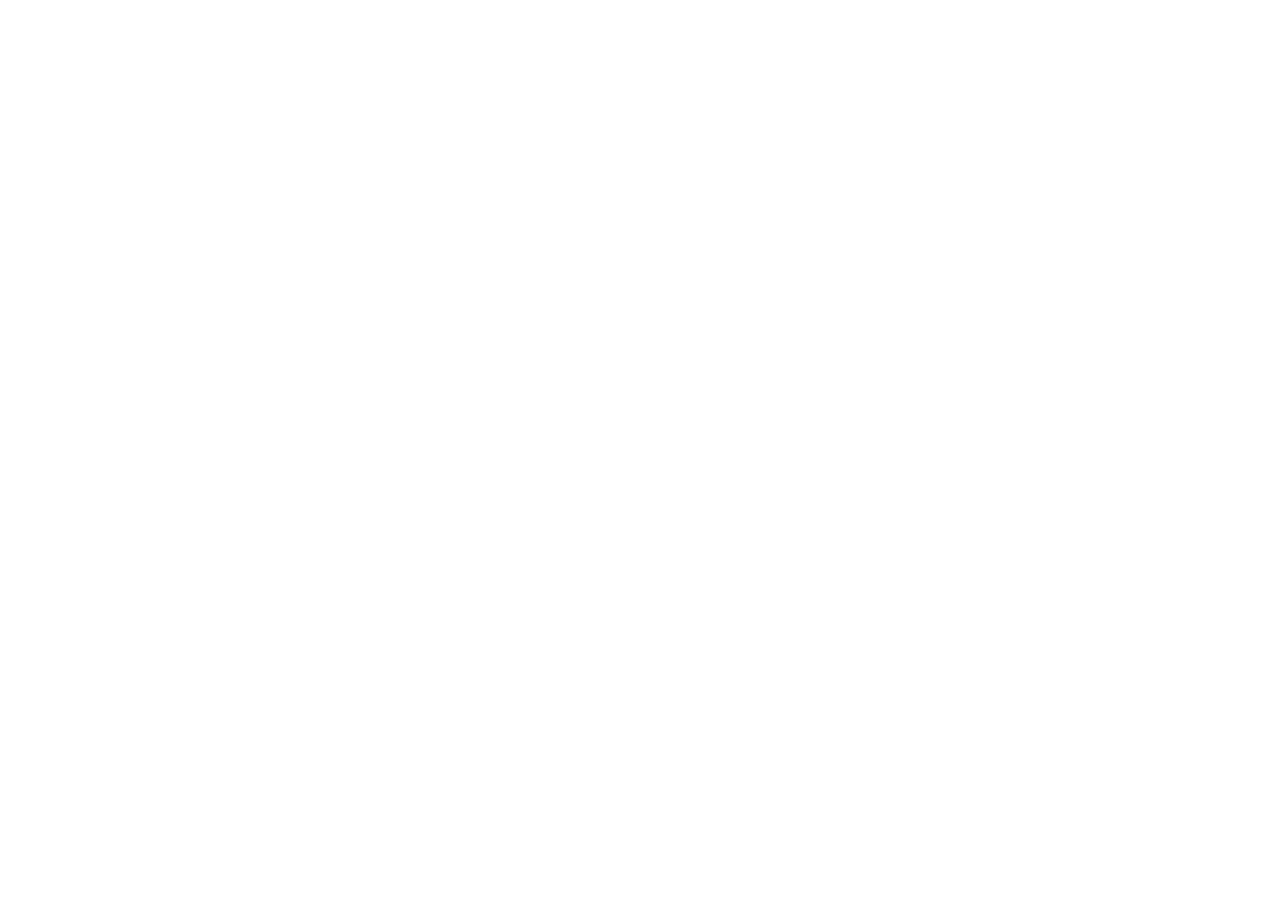
==== lab-a/index.html @ b3ba3d38 "File changes" ====
<!doctype html>
<html lang="en">
<head>
    <meta charset="UTF-8">
    <meta name="viewport" content="width=device-width, initial-scale=1">
    <title>Imie Nazwisko (00000) - AI LAB A</title>

    <script src="//wi.arturk.pl/zen-style.js.php?styles[]=style-1&styles[]=style-2" defer></script>
</head>
<body>

</body>
</html>
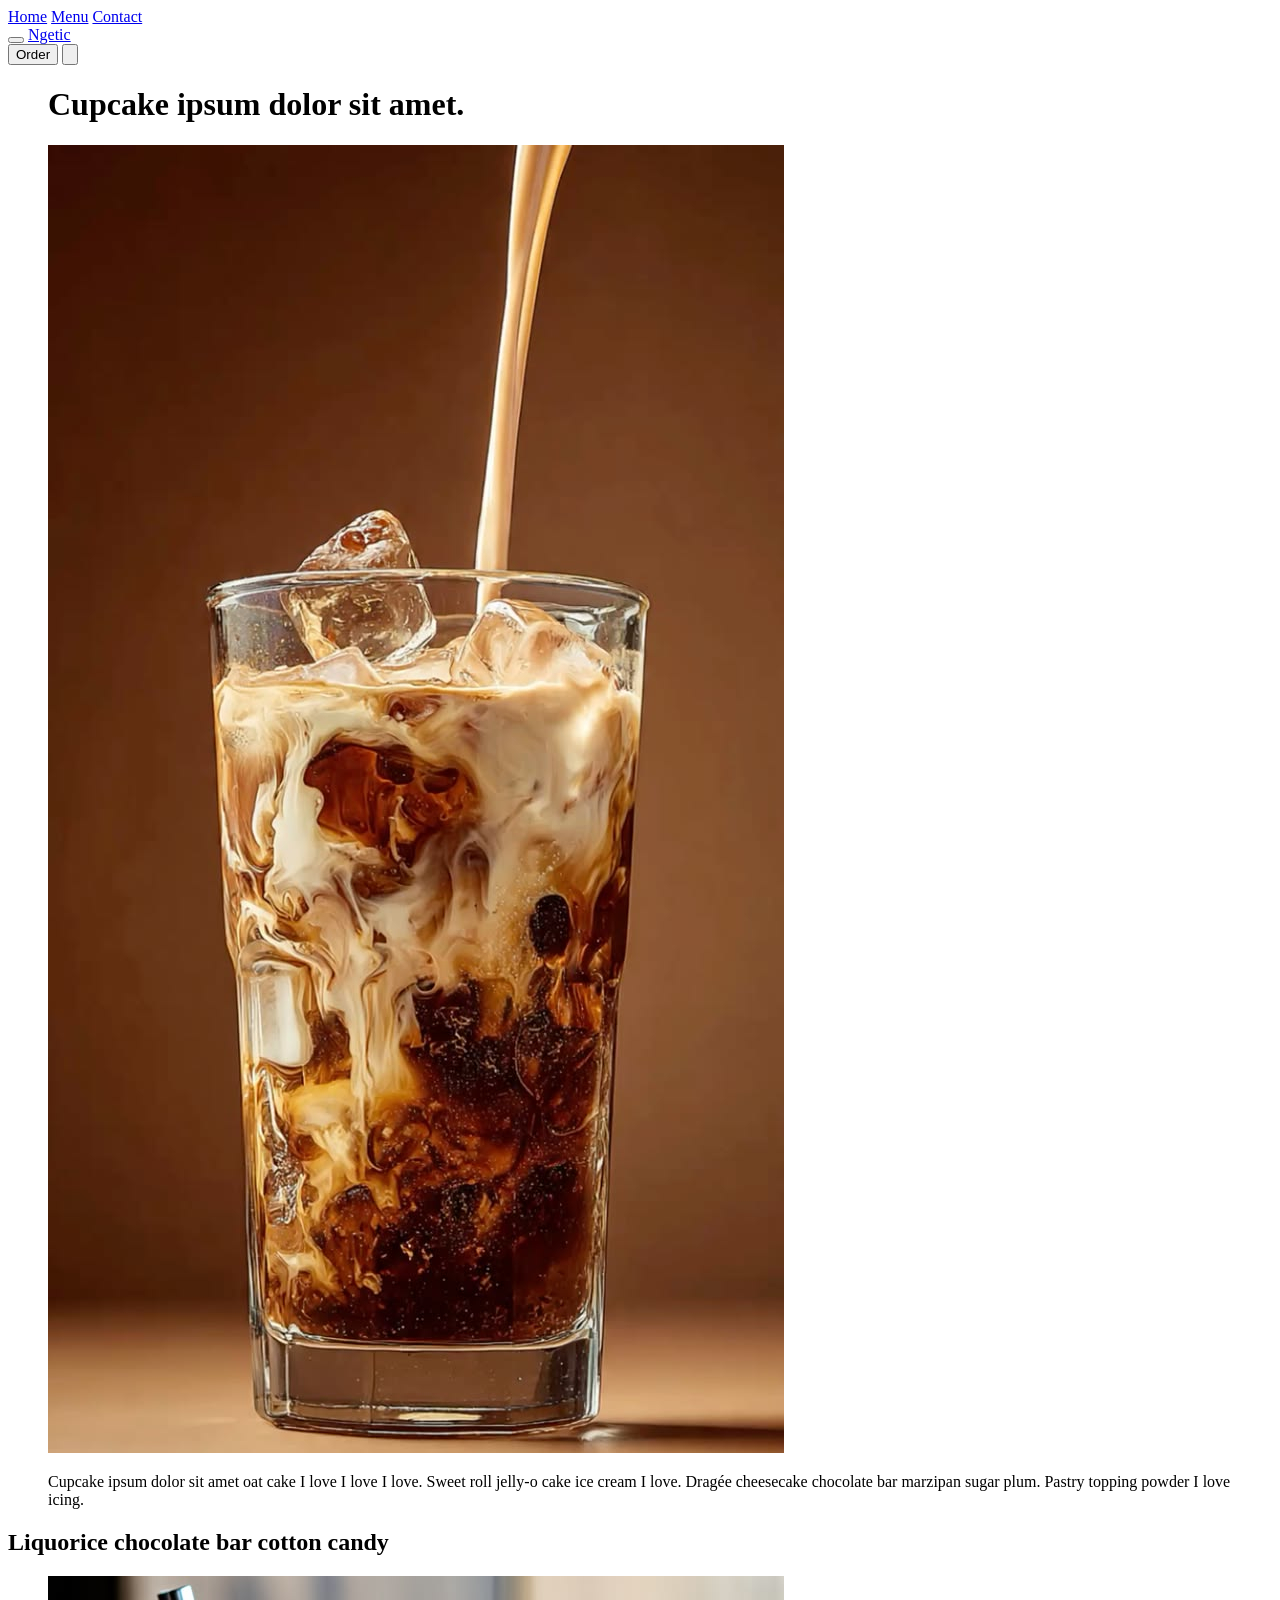
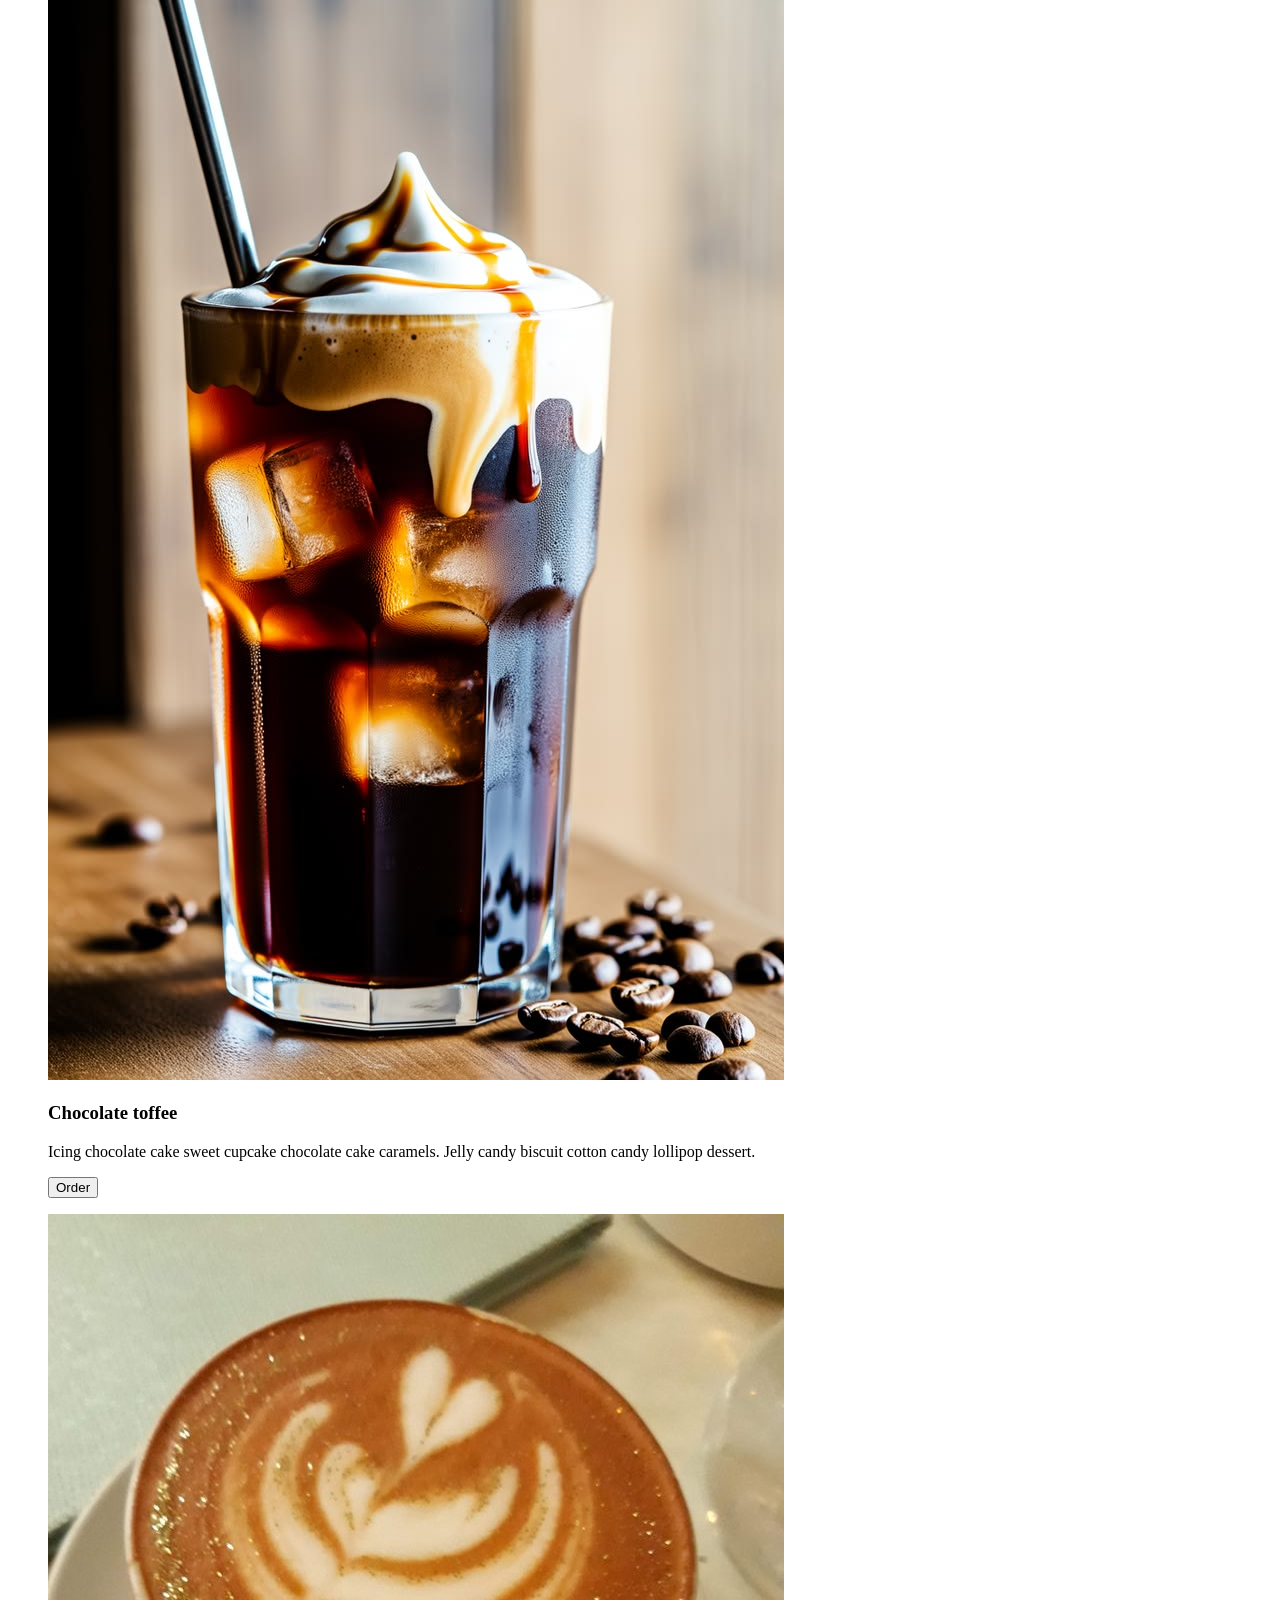
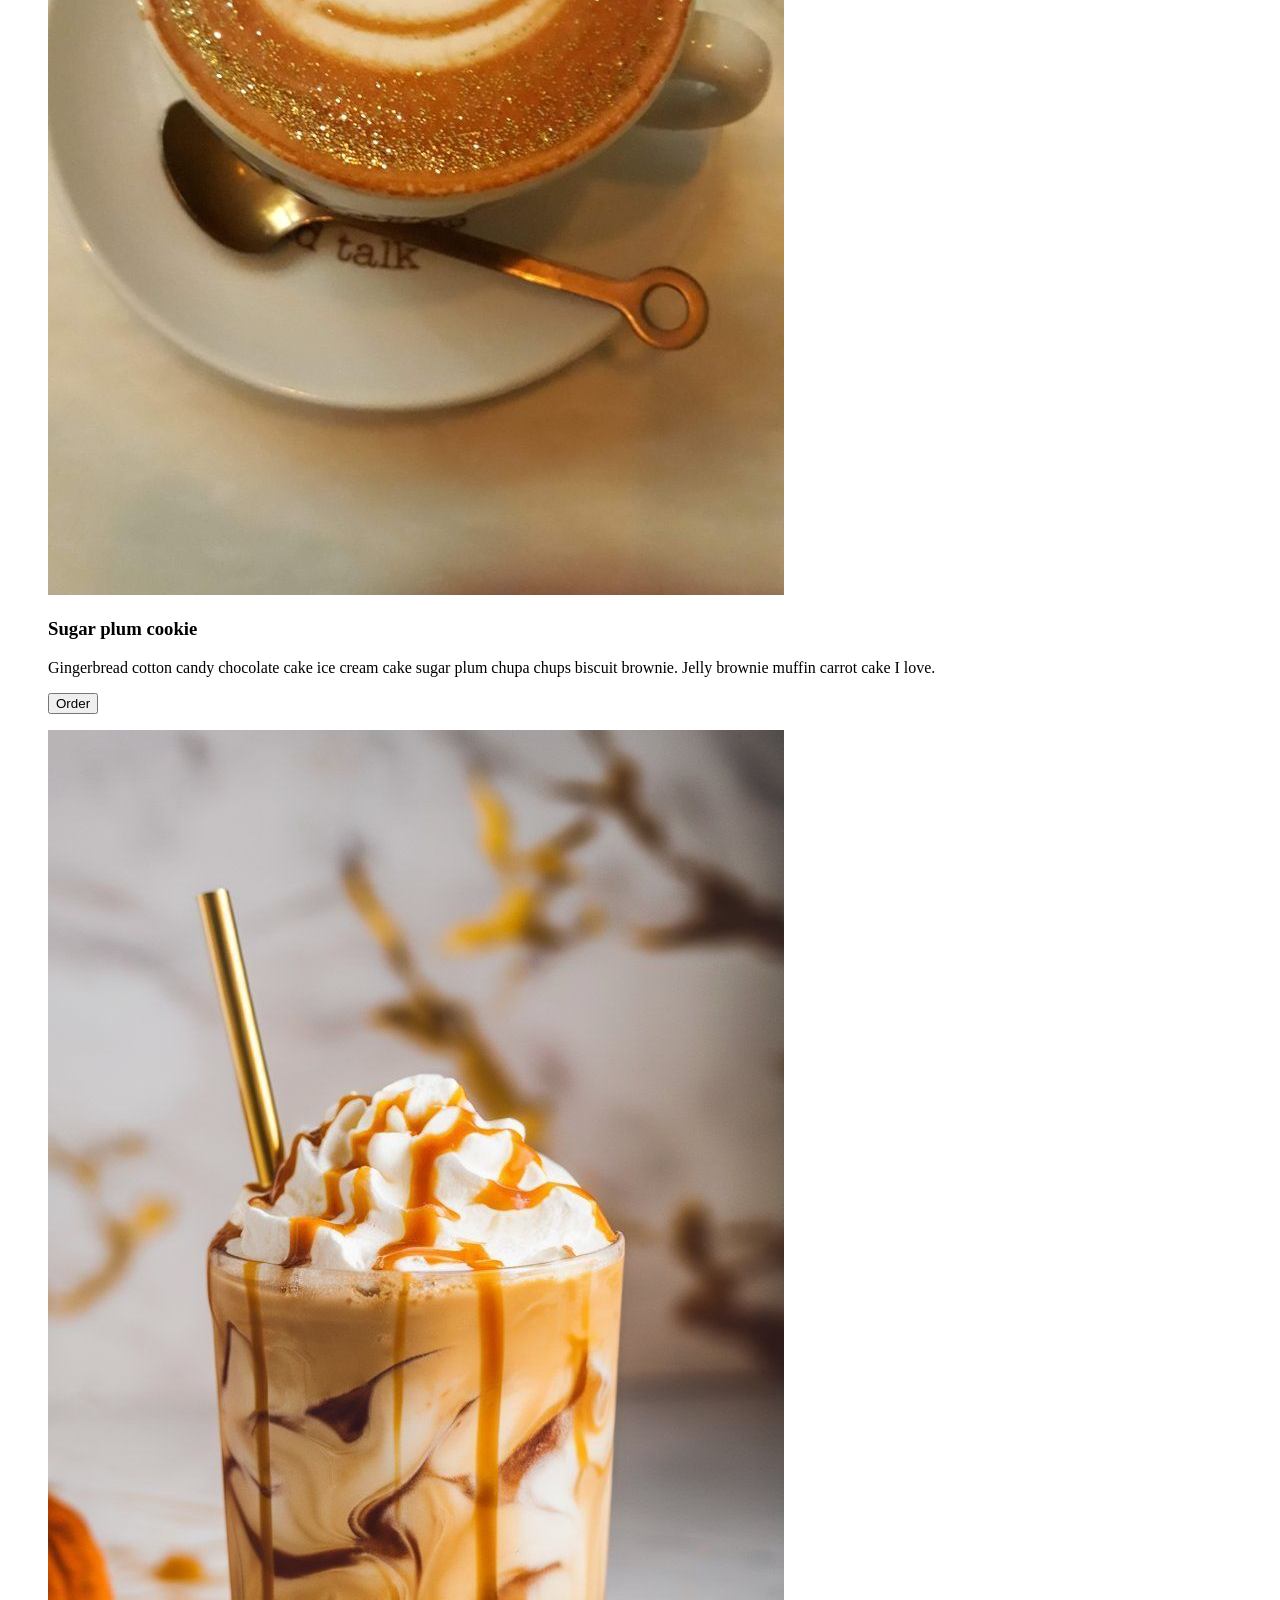
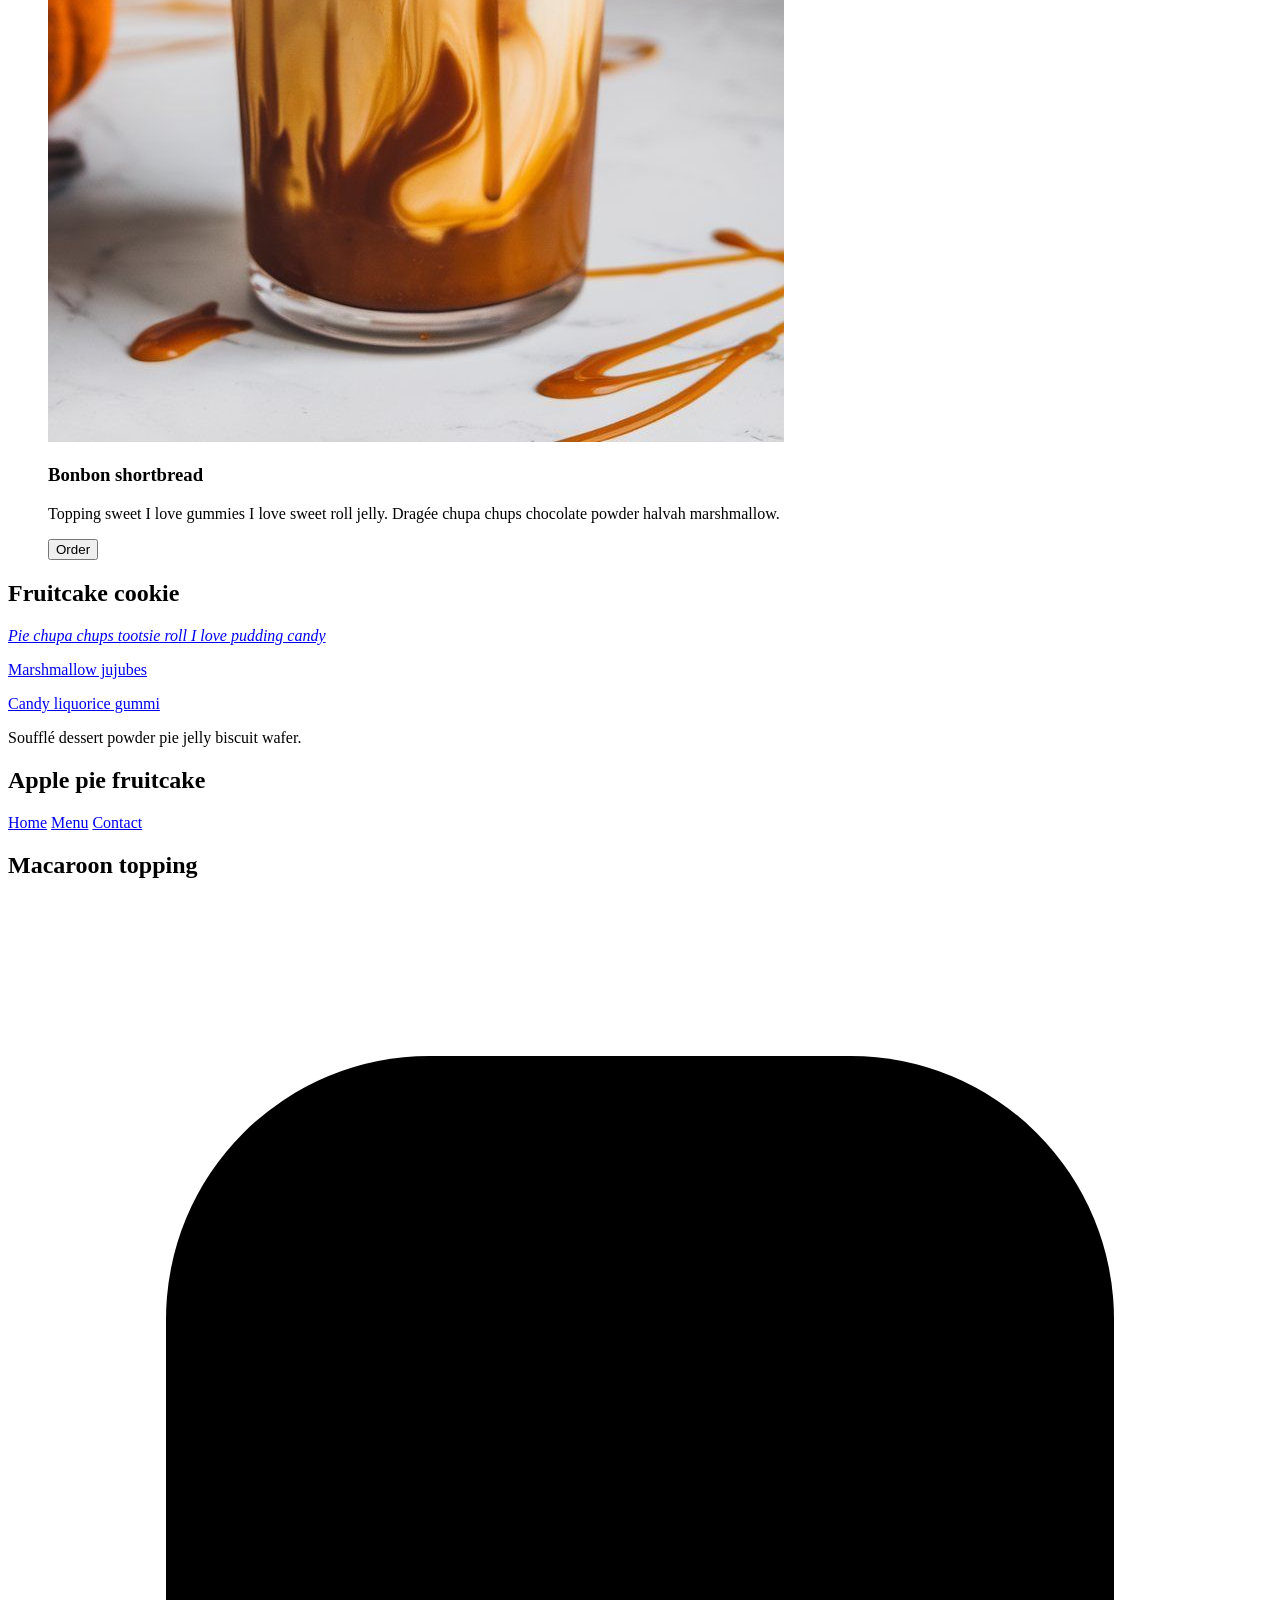
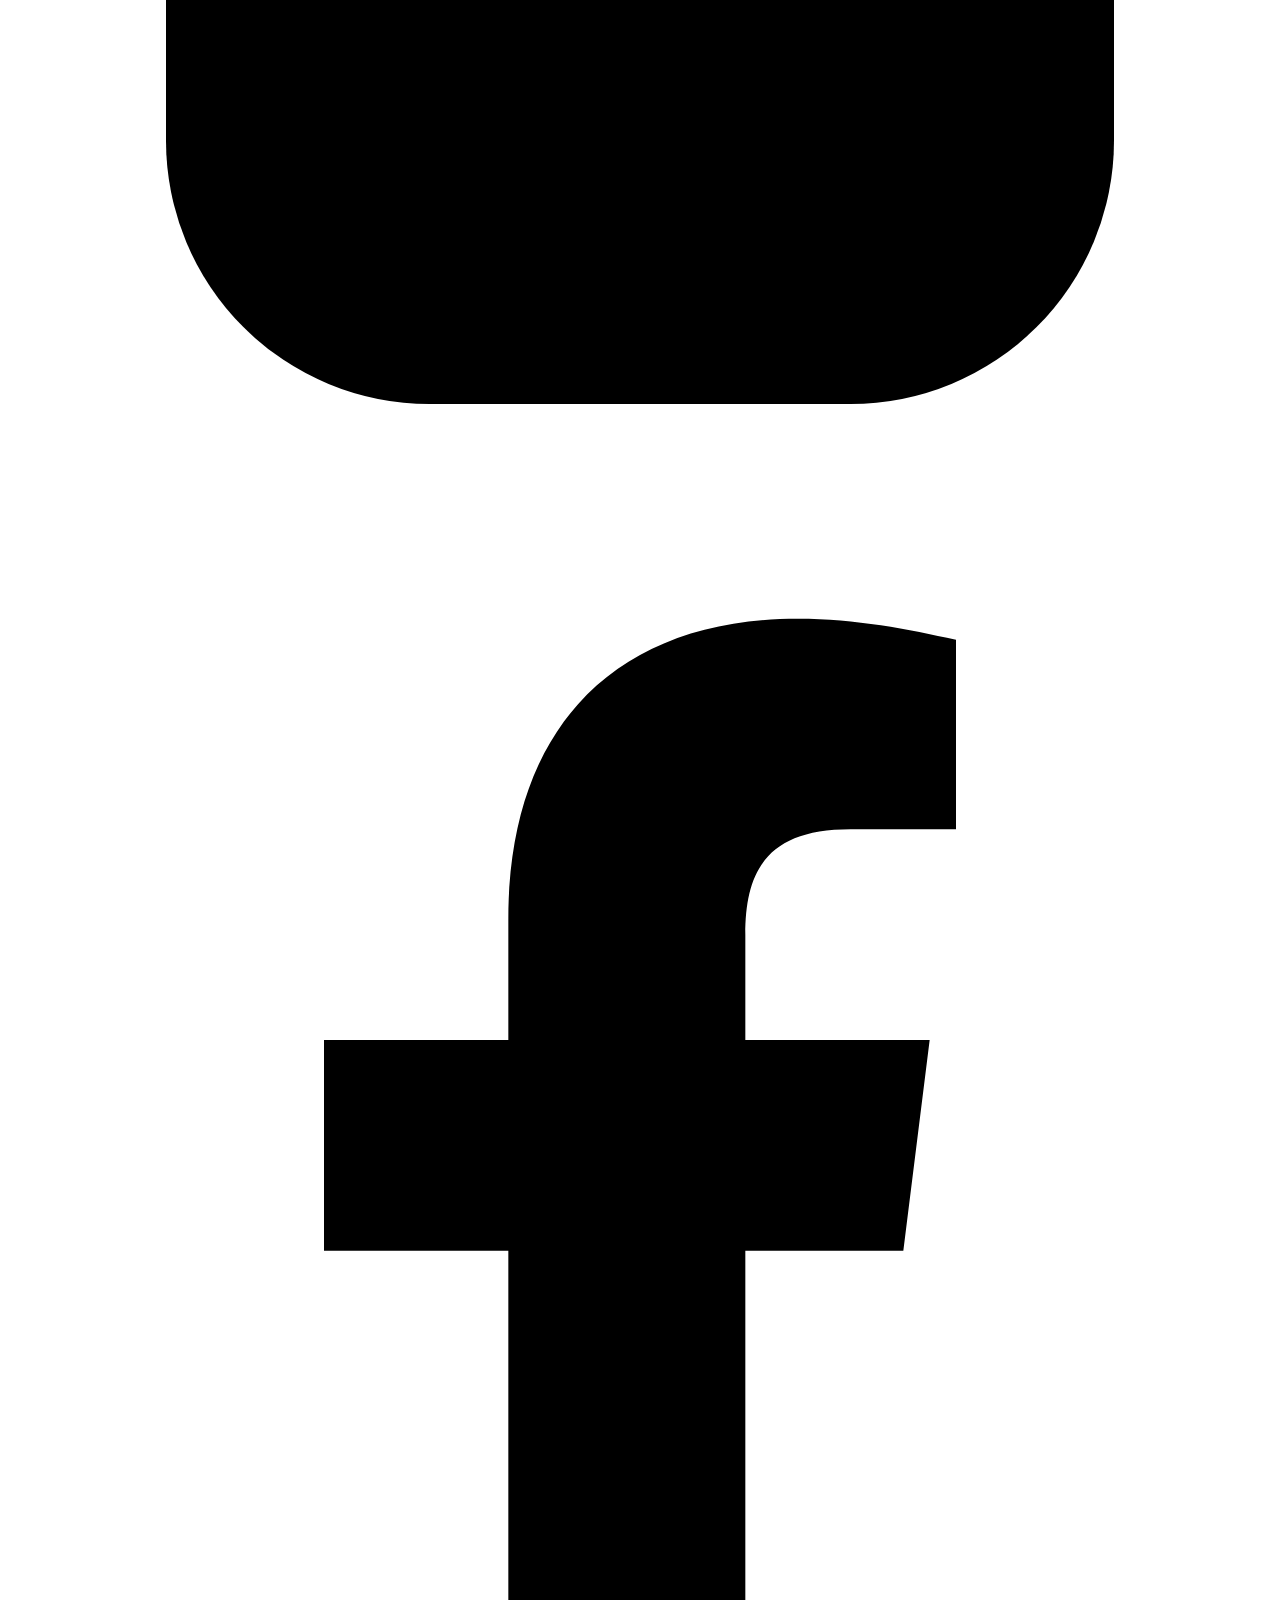
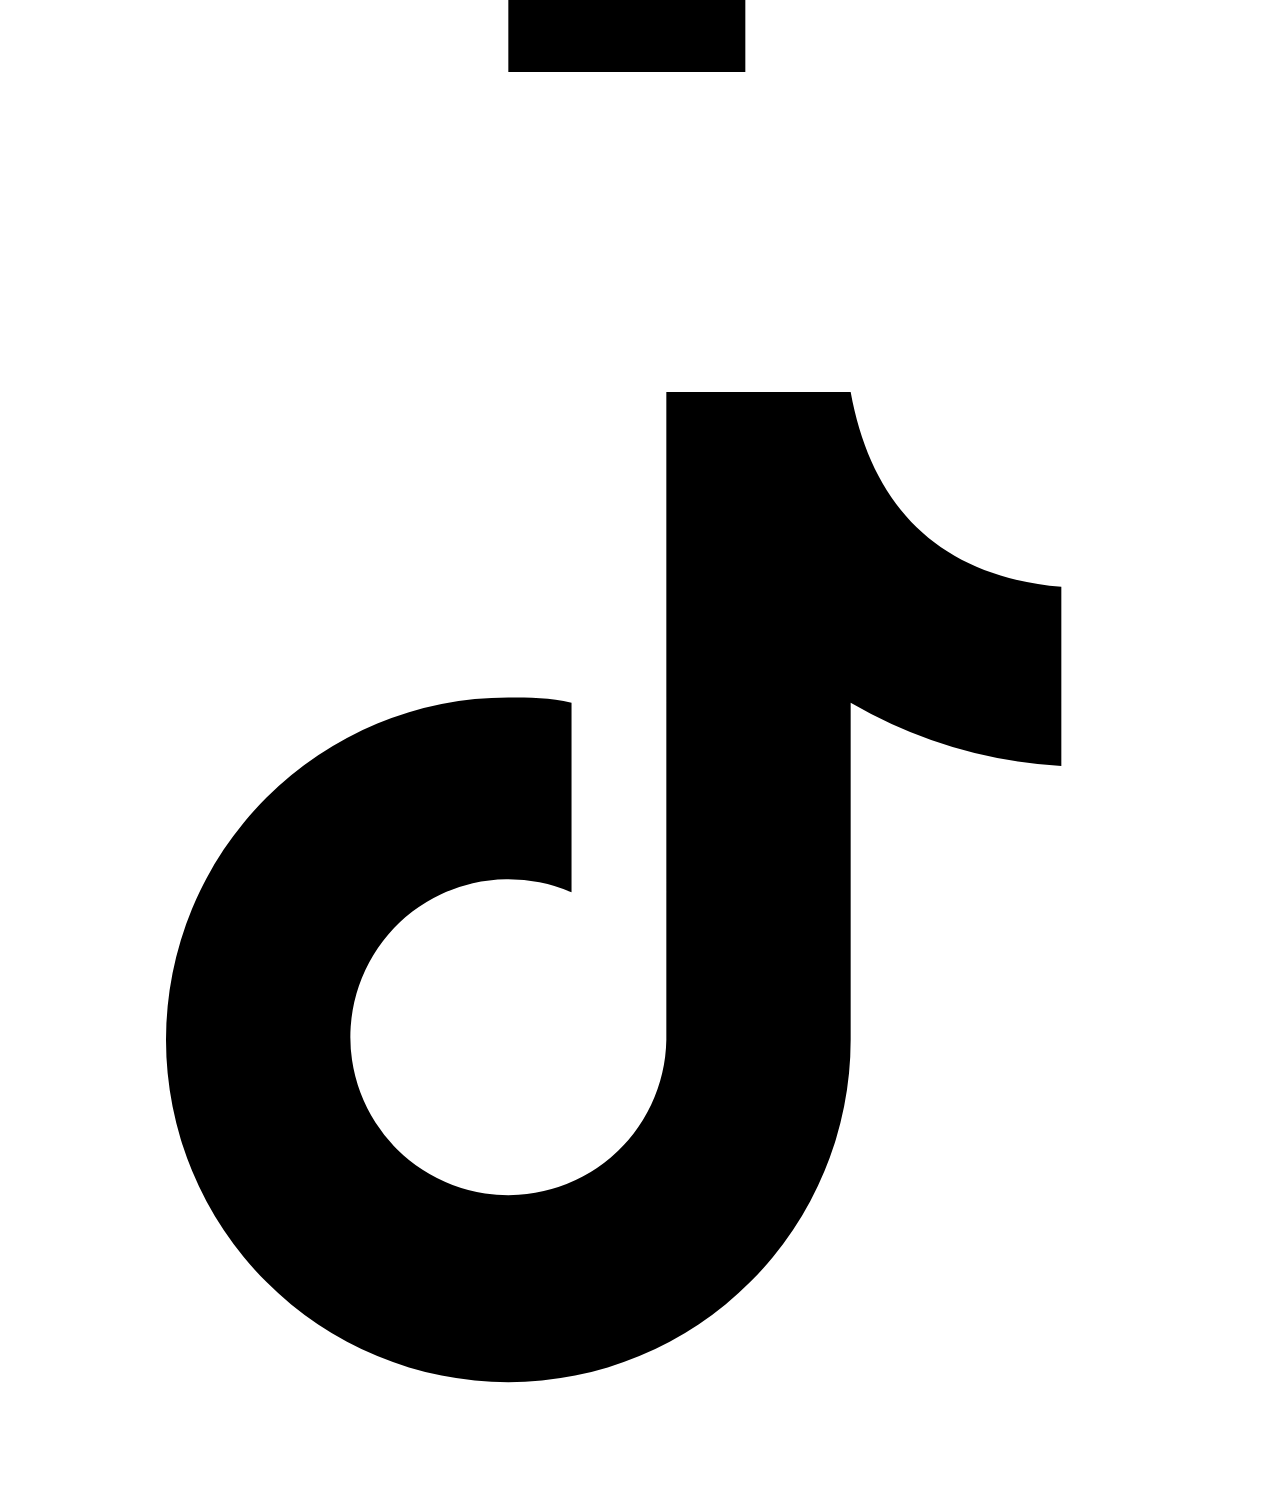
==== commit 5a2069e4: "Style1 and Style2 complete" ====
--- a/lab-a/index.html
+++ b/lab-a/index.html
@@ -3,11 +3,143 @@
 <head>
     <meta charset="UTF-8">
     <meta name="viewport" content="width=device-width, initial-scale=1">
-    <title>Imie Nazwisko (00000) - AI LAB A</title>
+    <title>Cupcake ipsum dolor sit amet oat cake</title>
 
     <script src="//wi.arturk.pl/zen-style.js.php?styles[]=style-1&styles[]=style-2" defer></script>
+<!--    <link rel="stylesheet" href="style-1.css">-->
 </head>
 <body>
+    <header class="site-header bx-shadow" id="home">
+        <nav id="main-navigation" aria-label="Main navigation">
+            <a href="#home">Home</a>
+            <a href="#menu">Menu</a>
+            <a href="#contact">Contact</a>
+        </nav>
 
+        <button class="menu-toggle" type="button" aria-label="Open navigation" aria-expanded="false" aria-controls="main-navigation">
+            <span></span>
+            <span></span>
+            <span></span>
+        </button>
+
+        <a class="site-name" href="#home">Ngetic</a>
+
+        <section class="orders">
+            <button class="order">Order</button>
+            <button class="basket" type="button" aria-label="Basket">
+                <!-- svg  wygenerowany przez AI -->
+                <svg aria-hidden="true" viewBox="0 0 24 24" focusable="false">
+                    <path d="M3 4h2l2.1 10.1a2 2 0 0 0 2 1.6h8.7a2 2 0 0 0 1.9-1.4L21 8H6"></path>
+                    <circle cx="10" cy="20" r="1"></circle>
+                    <circle cx="18" cy="20" r="1"></circle>
+                </svg>
+            </button>
+        </section>
+
+    </header>
+
+    <main id="menu">
+    <figure class="coffee-hero">
+        <h1>Cupcake ipsum dolor sit amet.</h1>
+        <div class="img-frame">
+            <img src="assets/images/main_coffee.jpeg" alt="A glass of iced coffee">
+        </div>
+        <p>
+            Cupcake ipsum dolor sit amet oat cake I love I love I love. Sweet roll jelly-o cake ice cream I love. Dragée cheesecake chocolate bar marzipan sugar plum. Pastry topping powder I love icing.
+        </p>
+    </figure>
+
+    <section class="brewing-section" aria-labelledby="brewing-title">
+        <h2 id="brewing-title">Liquorice chocolate bar cotton candy</h2>
+        <div class="coffee-list">
+            <figure class="coffee-card">
+                <img src="assets/images/velvet_coffee.jpeg" alt="A freshly made Velvet Espresso">
+                <figcaption>
+                    <h3>Chocolate toffee</h3>
+                    <p>Icing chocolate cake sweet cupcake chocolate cake caramels. Jelly candy biscuit cotton candy lollipop dessert.</p>
+                    <button class="order" type="button">Order</button>
+                </figcaption>
+            </figure>
+            <figure class="coffee-card">
+                <img src="assets/images/golden_cappuccino.jpeg" alt="A Golden Cappuccino topped with milk foam">
+                <figcaption>
+                    <h3>Sugar plum cookie</h3>
+                    <p>Gingerbread cotton candy chocolate cake ice cream cake sugar plum chupa chups biscuit brownie. Jelly brownie muffin carrot cake I love.</p>
+                    <button class="order" type="button">Order</button>
+                </figcaption>
+            </figure>
+            <figure class="coffee-card">
+                <img src="assets/images/caramel_latte.jpeg" alt="A Caramel Latte ready to enjoy">
+                <figcaption>
+                    <h3>Bonbon shortbread</h3>
+                    <p>Topping sweet I love gummies I love sweet roll jelly. Dragée chupa chups chocolate powder halvah marshmallow.</p>
+                    <button class="order" type="button">Order</button>
+                </figcaption>
+            </figure>
+            </div>
+        </section>
+    </main>
+
+    <footer class="site-footer bx-shadow" id="contact">
+        <section class="footer-contact">
+        <h2>Fruitcake cookie</h2>
+            <address>
+            <a href="https://maps.google.com/?q=12+Coffee+Street,+Krakow,+Poland">Pie chupa chups tootsie roll I love pudding candy</a>
+            </address>
+        <p><a href="tel:+48123456789">Marshmallow jujubes</a></p>
+        <p><a href="mailto:hello@ngetic.cafe">Candy liquorice gummi</a></p>
+        <p>Soufflé dessert powder pie jelly biscuit wafer.</p>
+        </section>
+        <section class="footer-navigation">
+        <h2>Apple pie fruitcake</h2>
+            <nav aria-label="Footer navigation">
+                <a href="#home">Home</a>
+                <a href="#menu">Menu</a>
+                <a href="#contact">Contact</a>
+            </nav>
+        </section>
+        <section class="footer-social">
+            <h2>Macaroon topping</h2>
+            <nav aria-label="Social media">
+                <a href="https://www.instagram.com/" aria-label="Instagram">
+                    <svg aria-hidden="true" viewBox="0 0 24 24" focusable="false">
+                        <rect x="3" y="3" width="18" height="18" rx="5"></rect>
+                        <circle cx="12" cy="12" r="4"></circle>
+                        <circle cx="17.5" cy="6.5" r="1"></circle>
+                    </svg>
+                </a>
+                <a href="https://www.facebook.com/" aria-label="Facebook">
+                    <svg aria-hidden="true" viewBox="0 0 24 24" focusable="false">
+                        <path d="M14 21v-8h3l.5-4H14V7c0-1.2.4-2 2-2h2V1.4C17.1 1.2 16.1 1 15 1c-3.4 0-5.5 2-5.5 5.7V9H6v4h3.5v8H14z"></path>
+                    </svg>
+                </a>
+                <a href="https://www.tiktok.com/" aria-label="TikTok">
+                    <svg aria-hidden="true" viewBox="0 0 24 24" focusable="false">
+                        <path d="M16 3c.4 2.2 1.7 3.5 4 3.7v3.4a9 9 0 0 1-4-1.2v6.4a6.5 6.5 0 1 1-6.5-6.5c.4 0 .8 0 1.2.1v3.6a3 3 0 1 0 1.8 2.8V3H16z"></path>
+                    </svg>
+                </a>
+            </nav>
+        </section>
+    </footer>
+
+    <script>
+        const menuToggle = document.querySelector(".menu-toggle");
+        const mainNavigation = document.querySelector("#main-navigation");
+
+        menuToggle.addEventListener("click", () => {
+            const isExpanded = menuToggle.getAttribute("aria-expanded") === "true";
+            menuToggle.setAttribute("aria-expanded", String(!isExpanded));
+            menuToggle.setAttribute("aria-label", isExpanded ? "Open navigation" : "Close navigation");
+            mainNavigation.classList.toggle("is-open", !isExpanded);
+        });
+
+        mainNavigation.addEventListener("click", (event) => {
+            if (event.target instanceof HTMLAnchorElement) {
+                menuToggle.setAttribute("aria-expanded", "false");
+                menuToggle.setAttribute("aria-label", "Open navigation");
+                mainNavigation.classList.remove("is-open");
+            }
+        });
+    </script>
 </body>
 </html>
--- a/lab-a/style-1.css
+++ b/lab-a/style-1.css
@@ -0,0 +1,509 @@
+@import url('https://fonts.googleapis.com/css2?family=Lora:ital,wght@0,400;0,500;0,600;1,400&family=Playfair+Display:ital,wght@0,600;0,700;0,800;1,400;1,600;1,700&display=swap');
+
+@font-face {
+  font-family: "Ngetic";
+  src: url("assets/fonts/NgeticModern-Regular.otf") format("opentype");
+  font-style: normal;
+}
+
+@font-face {
+  font-family: "Ngetic";
+  src: url("assets/fonts/NgeticModern-Italic.otf") format("opentype");
+  font-style: italic;
+}
+
+:root
+{
+  --primary-color: #261714;
+  --secondary-color: #E8D1C5;
+  --third-color: #F3E8DF;
+  --text-color: #d9d4d0;
+  --text-secondary-color: #57595B;
+  --font-family: "Lora", "Georgia", "Charter", serif;
+  --font-heading: "Playfair Display", "Georgia", "Baskerville", serif;
+  --font-body: "Lora", "Georgia", "Charter", serif;
+}
+
+h1, h2, h3, h4, h5, h6 {
+  font-family: var(--font-heading);
+  font-weight: 700;
+  letter-spacing: 0.02em;
+}
+
+p {
+  font-family: var(--font-body);
+  line-height: 1.7;
+}
+
+* {
+  box-sizing: border-box;
+}
+
+html {
+  min-height: 100%;
+  scroll-behavior: smooth;
+}
+
+body {
+  min-height: 100vh;
+  margin: 0;
+  display: flex;
+  flex-direction: column;
+  background: radial-gradient(
+    circle at 50% 50%,
+    #4d2f29 0%,
+    var(--primary-color) 70%
+  );
+  color: var(--text-color);
+  font-family: var(--font-family);
+  font-size: 1.5rem;
+
+}
+
+#home {
+  display: flex;
+  flex-direction: row;
+  background-color: rgb(0 0 0 / 0.3);
+  position: sticky;
+  top: 0;
+  z-index: 10;
+  width: 100%;
+  -webkit-backdrop-filter: blur(12px);
+  backdrop-filter: blur(12px);
+}
+
+.bx-shadow{
+  box-shadow: 0px 0px 20px 10px rgb(0 0 0 / 0.5);
+
+}
+
+a {
+  color: inherit;
+  text-decoration: none;
+}
+
+.site-header {
+  display: flex;
+  align-items: center;
+  justify-content: space-between;
+  gap: 2rem;
+  padding: 1.5rem clamp(1.5rem, 7vw, 6rem);
+  background-color: var(--primary-color);
+}
+
+.site-name {
+  font-size: 1.5rem;
+  font-weight: bold;
+}
+
+.site-header nav,
+.site-footer nav {
+  display: flex;
+  flex-wrap: wrap;
+  gap: 1.5rem;
+}
+
+.menu-toggle {
+  display: none;
+  width: 2.75rem;
+  height: 2.75rem;
+  flex-direction: column;
+  justify-content: center;
+  gap: 0.35rem;
+  padding: 0.6rem;
+  border: 1px solid currentColor;
+  border-radius: 0.55rem;
+  background: transparent;
+  color: var(--text-color);
+  cursor: pointer;
+}
+
+.menu-toggle span {
+  width: 100%;
+  height: 2px;
+  border-radius: 2px;
+  background: currentColor;
+}
+
+.menu-toggle:focus-visible {
+  outline: 2px solid #fff;
+  outline-offset: 3px;
+}
+
+.orders {
+  display: flex;
+  align-items: center;
+  gap: 0.75rem;
+}
+
+.orders button {
+  font: inherit;
+  cursor: pointer;
+  transition: background-color 160ms ease, box-shadow 160ms ease, color 160ms ease;
+}
+
+.orders .order {
+  padding: 0.6rem 1.2rem;
+  border: 0;
+  border-radius: 0.65rem;
+  background-color: #c16a3d;
+  color: #fff;
+  font-weight: bold;
+}
+
+.orders .order:hover {
+  background-color: #a9542d;
+  box-shadow: 0 3px 10px rgb(193 106 61 / 0.55);
+}
+
+.orders .basket {
+  display: grid;
+  width: 2.8rem;
+  height: 2.8rem;
+  place-items: center;
+  padding: 0.55rem;
+  border: 1px solid #fff;
+  border-radius: 0.55rem;
+  background-color: transparent;
+  color: #fff;
+}
+
+.orders .basket svg {
+  width: 100%;
+  height: 100%;
+  fill: none;
+  stroke: currentColor;
+  stroke-linecap: round;
+  stroke-linejoin: round;
+  stroke-width: 1.7;
+}
+
+.orders .basket:hover {
+  background-color: #f5f5f5;
+  color: var(--primary-color);
+  box-shadow: 0 2px 7px rgb(255 255 255 / 0.3);
+}
+
+.orders button:focus-visible {
+  outline: 2px solid #fff;
+  outline-offset: 3px;
+}
+
+.site-header a:hover,
+.site-footer a:hover {
+  text-decoration: underline;
+  text-underline-offset: 0.25em;
+}
+
+main {
+  flex: 1;
+  min-height: 20rem;
+  display: flex;
+  flex-direction: column;
+  align-items: center;
+  gap: 5rem;
+  padding: 4rem 0 4rem;
+}
+
+.coffee-hero {
+  width: min(calc(100% - 3rem), 28rem);
+  margin: 0;
+  text-align: center;
+  border-radius: 30px;
+}
+
+.coffee-hero h1 {
+  margin: 0 auto 1.25rem;
+  padding: 0.5rem 1rem 1rem;
+  font-family: var(--font-heading);
+  font-size: clamp(1.75rem, 5vw, 3rem);
+  font-weight: 700;
+  font-style: italic;
+  text-align: center;
+  text-transform: capitalize;
+  letter-spacing: 0.02em;
+  color: var(--third-color);
+  text-shadow: 0 4px 15px rgba(0, 0, 0, 0.45);
+  border-bottom: 2px solid rgba(232, 209, 197, 0.35);
+  display: block;
+}
+
+.coffee-hero img {
+  display: block;
+  width: 100%;
+  height: auto;
+  margin-inline: auto;
+  border-radius: 30px;
+  object-fit: cover;
+  max-height: 70vh;
+}
+
+.coffee-hero p {
+  width: 100%;
+  margin: 1.25rem 0 0;
+  padding: 1.25rem 1.5rem;
+  font-family: var(--font-body);
+  font-size: clamp(1rem, 1.1vw + 0.75rem, 1.35rem);
+  font-style: italic;
+  line-height: 1.75;
+  text-align: justify;
+  color: var(--secondary-color);
+  background-color: rgba(0, 0, 0, 0.28);
+  border: 1px solid rgba(232, 209, 197, 0.2);
+  border-radius: 14px;
+  box-shadow: inset 0 2px 6px rgba(0, 0, 0, 0.25);
+}
+
+.brewing-section {
+  width: 100%;
+  padding: 4rem clamp(1.5rem, 7vw, 6rem);
+  background-color: var(--secondary-color);
+  color: var(--primary-color);
+  text-align: center;
+}
+
+.brewing-section h2 {
+  margin: 0 auto 2.5rem;
+  padding: 0.8rem 2.2rem;
+  font-family: var(--font-heading);
+  font-size: clamp(1.75rem, 4vw, 2.75rem);
+  font-weight: 800;
+  font-style: normal;
+  text-align: center;
+  text-transform: uppercase;
+  letter-spacing: 0.05em;
+  color: var(--primary-color);
+  background-color: rgba(38, 23, 20, 0.06);
+  border-top: 2px solid var(--primary-color);
+  border-bottom: 2px solid var(--primary-color);
+  border-radius: 4px;
+  display: inline-block;
+}
+
+.coffee-list {
+  display: grid;
+  grid-template-columns: repeat(3, minmax(0, 1fr));
+  gap: 1.5rem;
+}
+
+.coffee-card {
+  display: flex;
+  min-height: 16rem;
+  flex-direction: column;
+  justify-content: center;
+  margin: 0;
+  padding: 2rem;
+  border-radius: 1rem;
+  background-color: var(--third-color);
+  color: var(--text-secondary-color);
+}
+
+.coffee-card img {
+  display: block;
+  width: 100%;
+  height: 25rem;
+  margin-bottom: 1.25rem;
+  border-radius: 0.65rem;
+  object-fit: cover;
+}
+
+.coffee-card h3 {
+  margin: 0 0 0.75rem;
+  padding: 0.25rem 0 0.75rem;
+  font-family: var(--font-heading);
+  font-size: 1.5rem;
+  font-weight: 700;
+  font-style: normal;
+  text-align: center;
+  text-transform: capitalize;
+  letter-spacing: 0.02em;
+  color: var(--primary-color);
+  border-bottom: 1px solid rgba(38, 23, 20, 0.15);
+}
+
+.coffee-card p {
+  margin: 0 0 1.5rem;
+  padding: 0.5rem 0.5rem 0;
+  font-family: var(--font-body);
+  font-size: 1.05rem;
+  font-style: normal;
+  line-height: 1.65;
+  text-align: center;
+  color: #5c4033;
+}
+
+.coffee-card .order {
+  padding: 0.6rem 1.2rem;
+  border: 0;
+  border-radius: 0.65rem;
+  background-color: #c16a3d;
+  color: #fff;
+  font: inherit;
+  font-size: 1.1rem;
+  font-weight: bold;
+  cursor: pointer;
+  transition: background-color 160ms ease, box-shadow 160ms ease;
+}
+
+.coffee-card .order:hover {
+  background-color: #a9542d;
+  box-shadow: 0 3px 10px rgb(193 106 61 / 0.35);
+}
+
+.coffee-card .order:focus-visible {
+  outline: 2px solid var(--primary-color);
+  outline-offset: 3px;
+}
+
+.site-footer {
+  display: grid;
+  grid-template-columns: repeat(3, minmax(0, 1fr));
+  gap: 2rem;
+  padding: 3rem clamp(1.5rem, 7vw, 6rem);
+  background-color: var(--primary-color);
+
+}
+
+.img-frame{
+  width: 80%;
+  margin: 0 auto;
+  display: flex;
+  justify-content: center;
+  align-items: center;
+  border-radius: 30px;
+  overflow: hidden;
+}
+
+.site-footer h2 {
+  margin: 0 0 1rem;
+  padding-bottom: 0.5rem;
+  font-family: var(--font-heading);
+  font-size: 1.25rem;
+  font-weight: 600;
+  font-style: italic;
+  text-align: left;
+  text-transform: capitalize;
+  letter-spacing: 0.03em;
+  color: var(--secondary-color);
+  border-bottom: 1px dashed rgba(232, 209, 197, 0.35);
+}
+
+.site-footer p,
+.site-footer address {
+  margin: 0 0 0.65rem;
+  padding-left: 0.25rem;
+  font-family: var(--font-body);
+  font-size: 1rem;
+  font-style: normal;
+  line-height: 1.65;
+  text-align: left;
+  color: var(--secondary-color);
+}
+
+.site-footer nav {
+  flex-direction: column;
+  gap: 0.65rem;
+}
+
+.footer-social nav {
+  flex-direction: row;
+  gap: 1rem;
+}
+
+.footer-social svg {
+  display: block;
+  width: 1.75rem;
+  height: 1.75rem;
+  fill: none;
+  stroke: currentColor;
+  stroke-linecap: round;
+  stroke-linejoin: round;
+  stroke-width: 1.8;
+}
+
+.footer-social a:nth-child(2) svg,
+.footer-social a:nth-child(3) svg {
+  fill: currentColor;
+  stroke: none;
+}
+
+@media (max-width: 1000px) {
+  .site-header {
+    align-items: flex-start;
+    flex-direction: column;
+  }
+
+  .orders {
+    align-self: flex-end;
+  }
+
+  .site-footer {
+    grid-template-columns: 1fr;
+  }
+
+  .coffee-list {
+    grid-template-columns: 1fr;
+  }
+}
+
+@media (max-width: 800px) {
+  .site-header {
+    align-items: center;
+    flex-direction: row;
+    flex-wrap: wrap;
+    gap: 0.75rem;
+    padding: 1rem clamp(1rem, 5vw, 2rem);
+  }
+
+  .menu-toggle {
+    display: flex;
+    order: 1;
+  }
+
+  .site-name {
+    order: 2;
+  }
+
+  .orders {
+    align-self: auto;
+    order: 3;
+    margin-left: auto;
+  }
+
+  .site-header nav {
+    display: none;
+    width: 100%;
+    flex-direction: column;
+    order: 4;
+    gap: 0.75rem;
+    padding-top: 0.75rem;
+    border-top: 1px solid rgb(255 255 255 / 0.2);
+  }
+
+  .site-header nav.is-open {
+    display: flex;
+  }
+}
+
+@media (min-width: 1600px) {
+  .coffee-hero {
+    width: min(calc(100% - 3rem), 46rem);
+  }
+
+  .coffee-hero h1 {
+    font-size: clamp(3rem, 3vw, 4rem);
+  }
+
+  .coffee-hero img {
+    width: 100%;
+    max-width: 36rem;
+    height: auto;
+    max-height: 60vh;
+    object-fit: contain;
+  }
+
+  .coffee-hero p {
+    font-size: clamp(1.4rem, 0.5vw + 1rem, 1.7rem);
+  }
+
+}
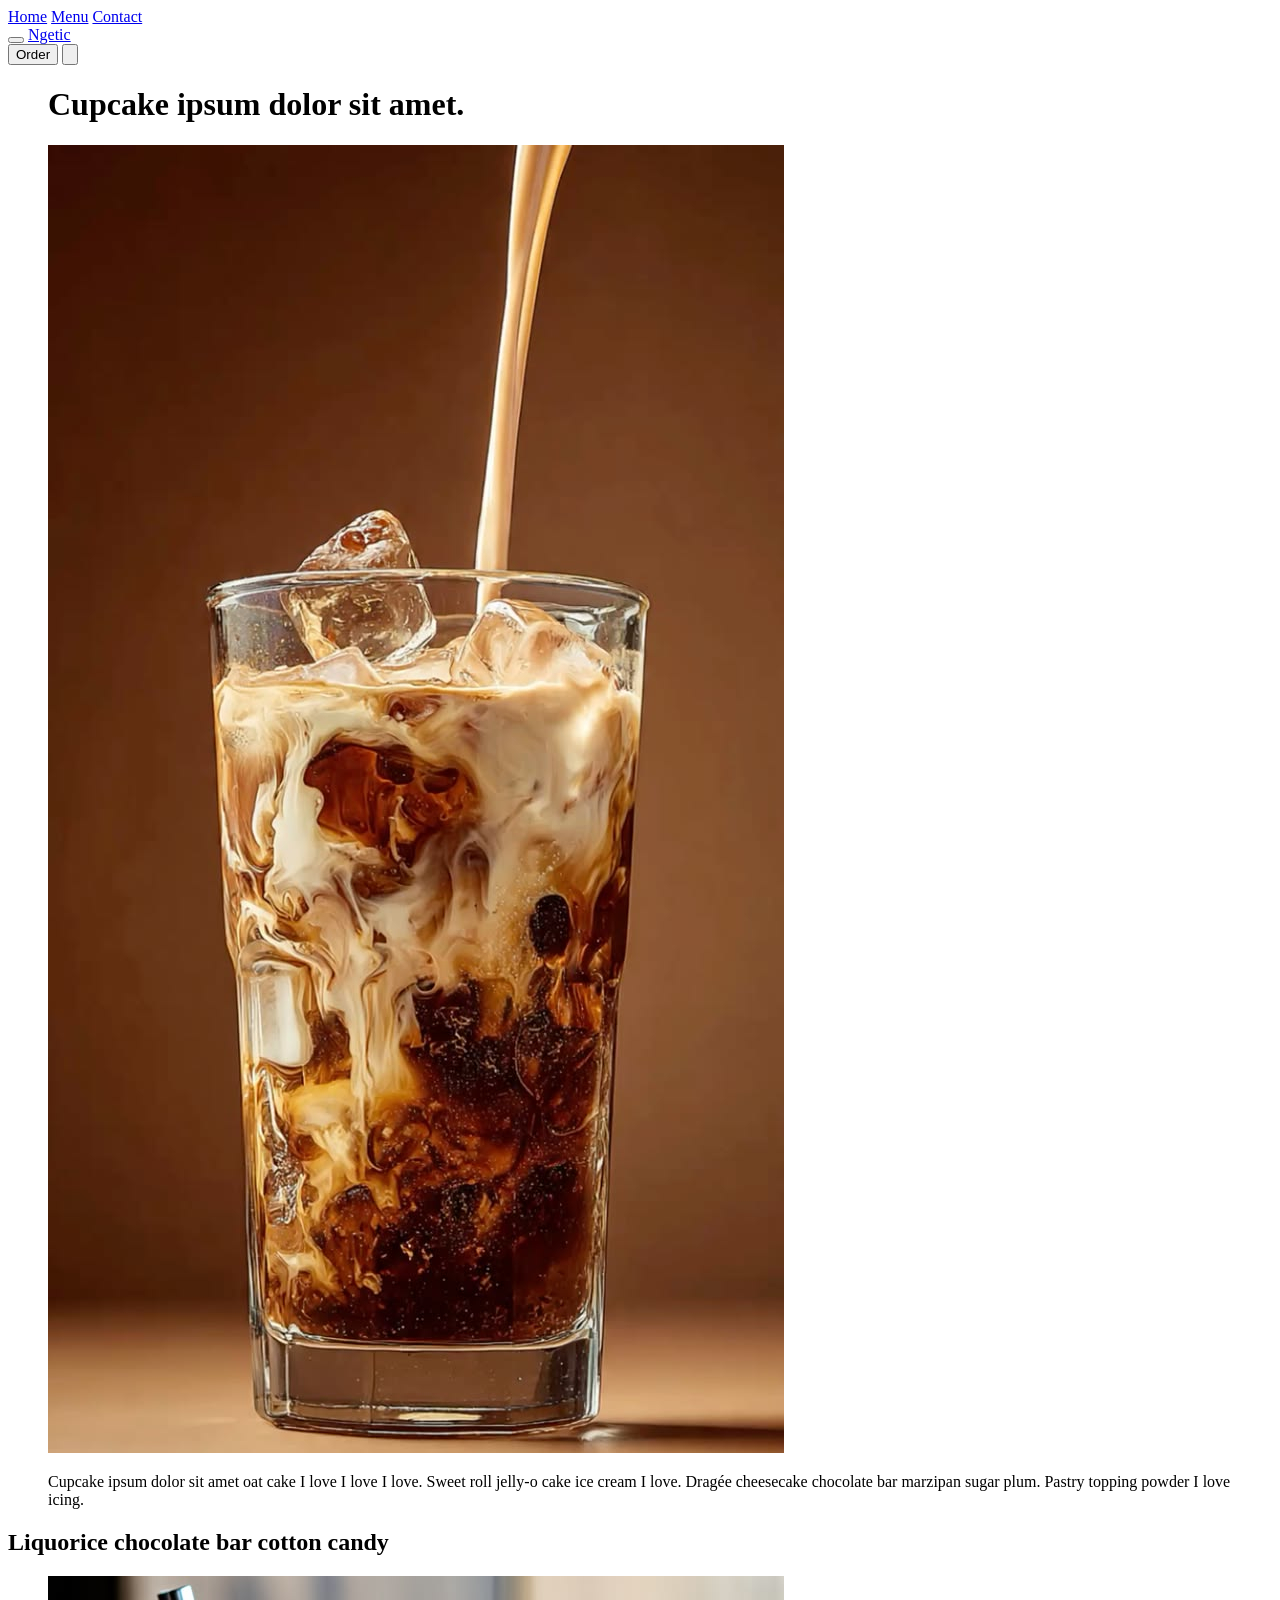
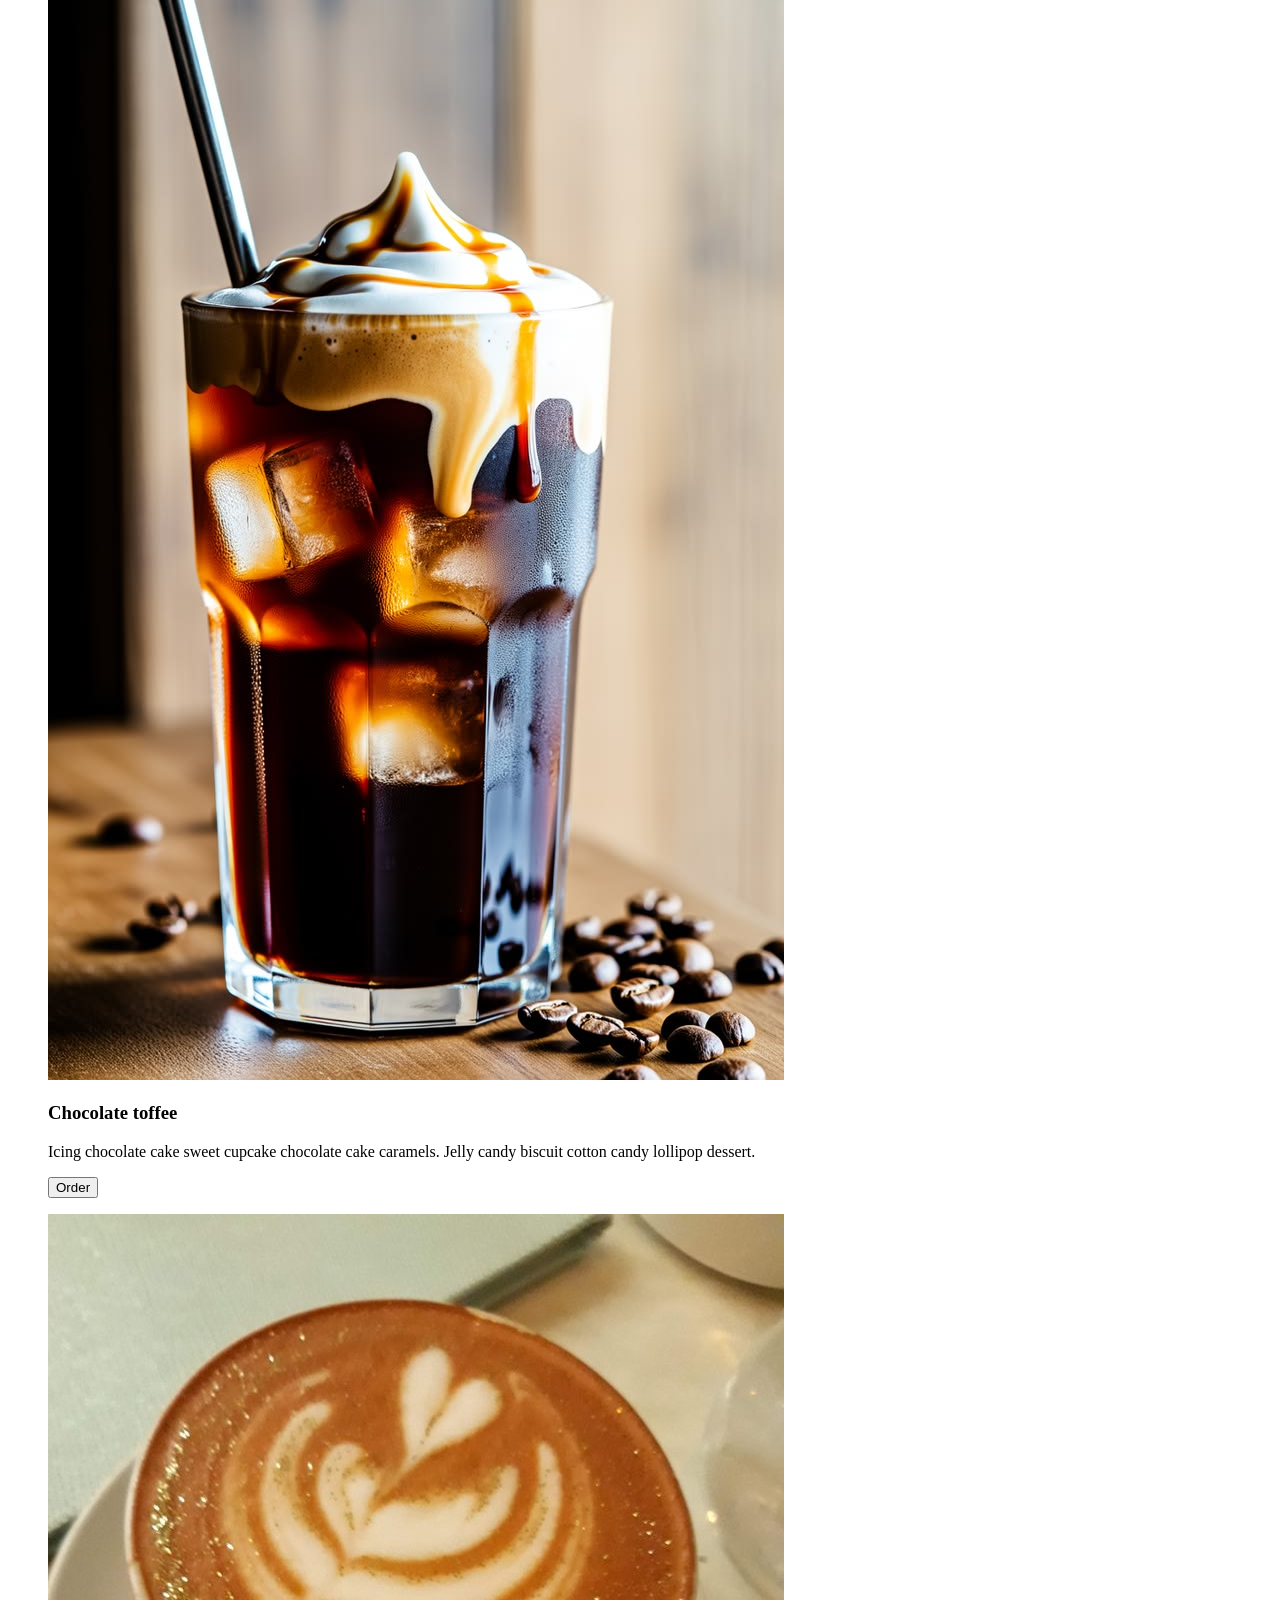
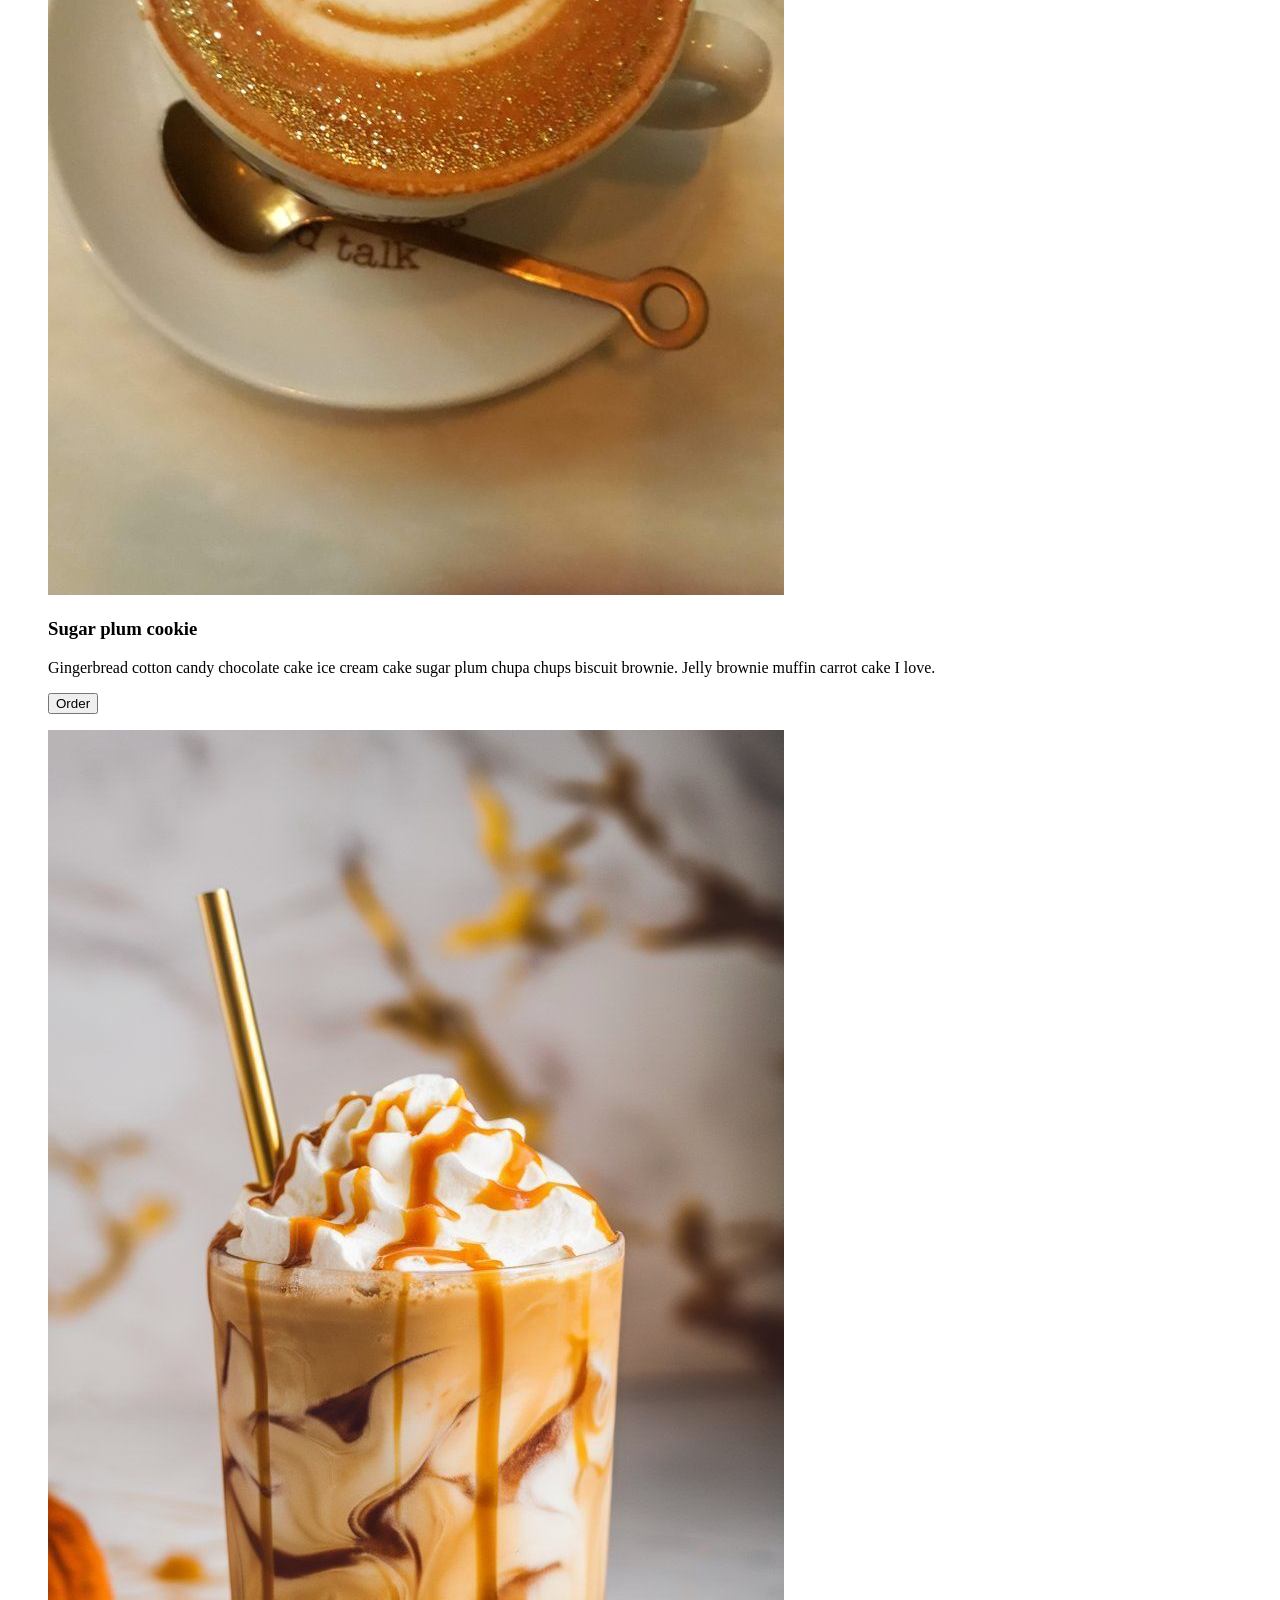
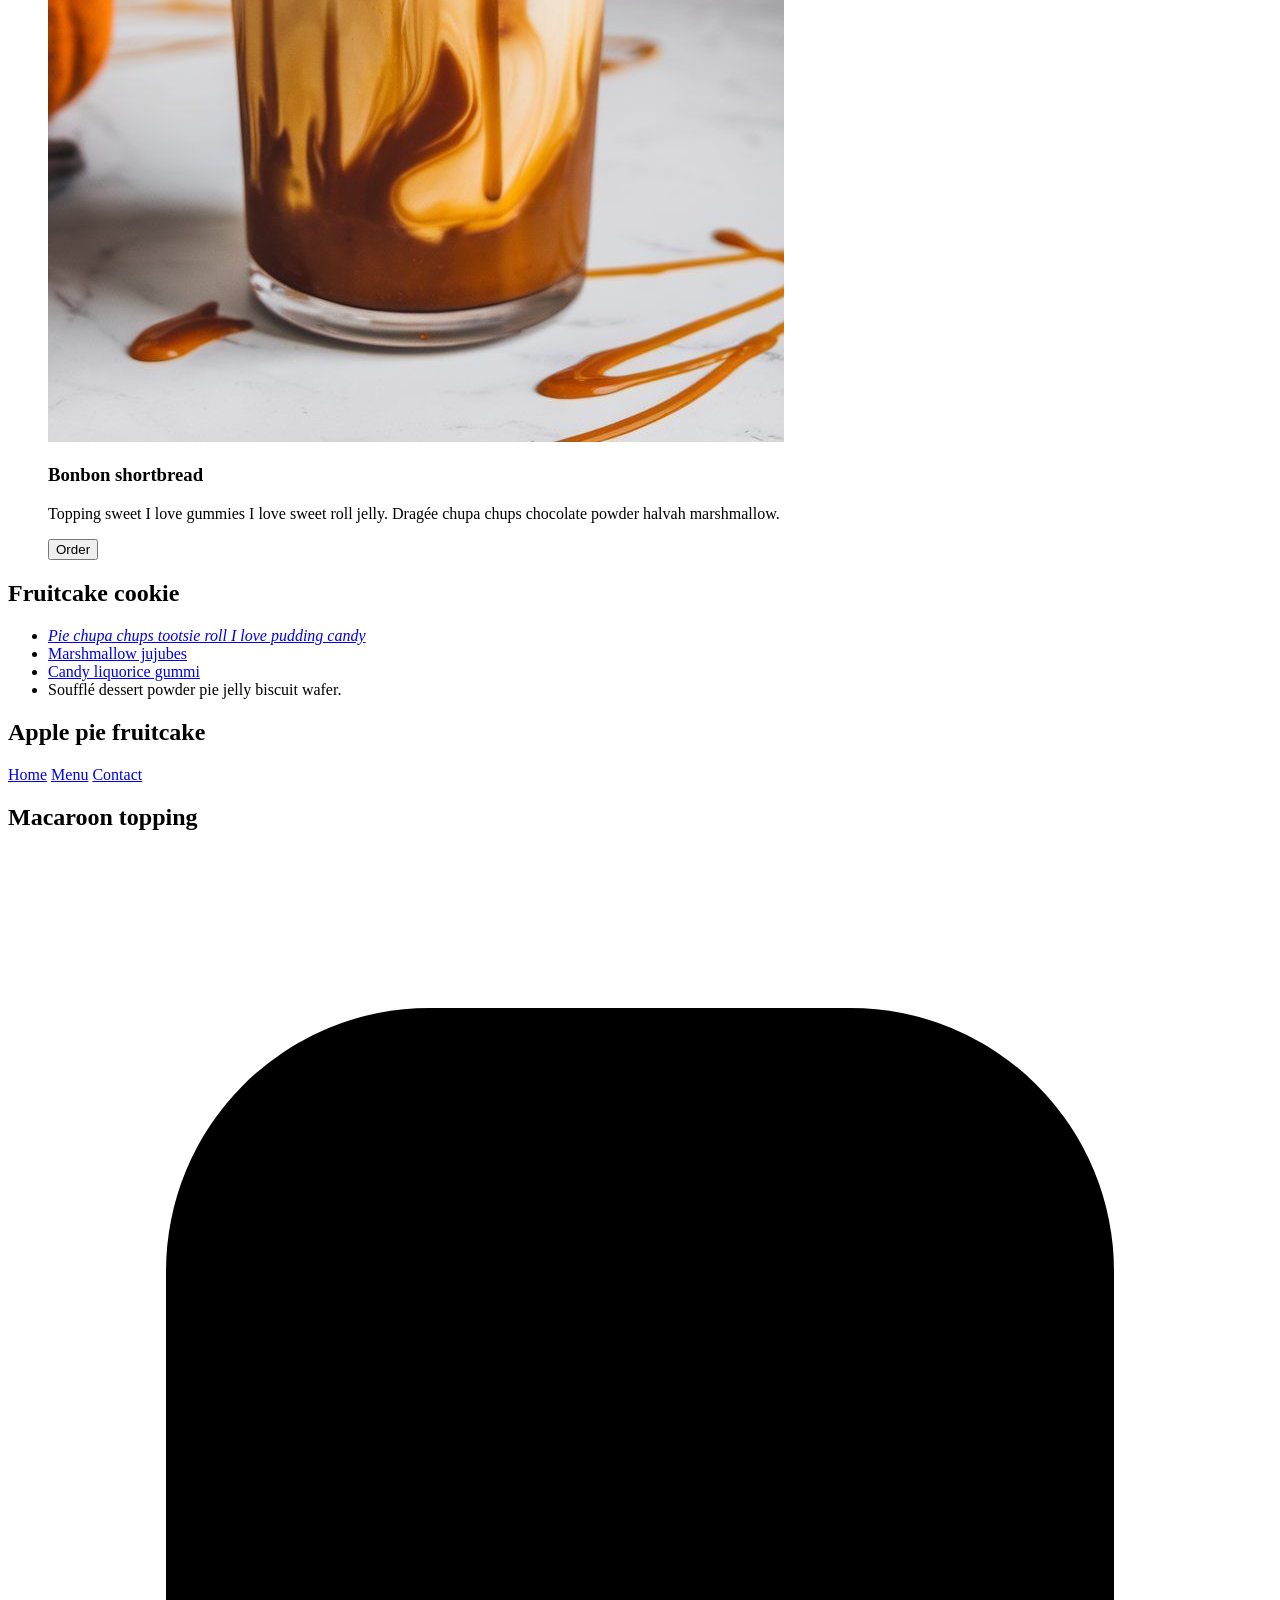
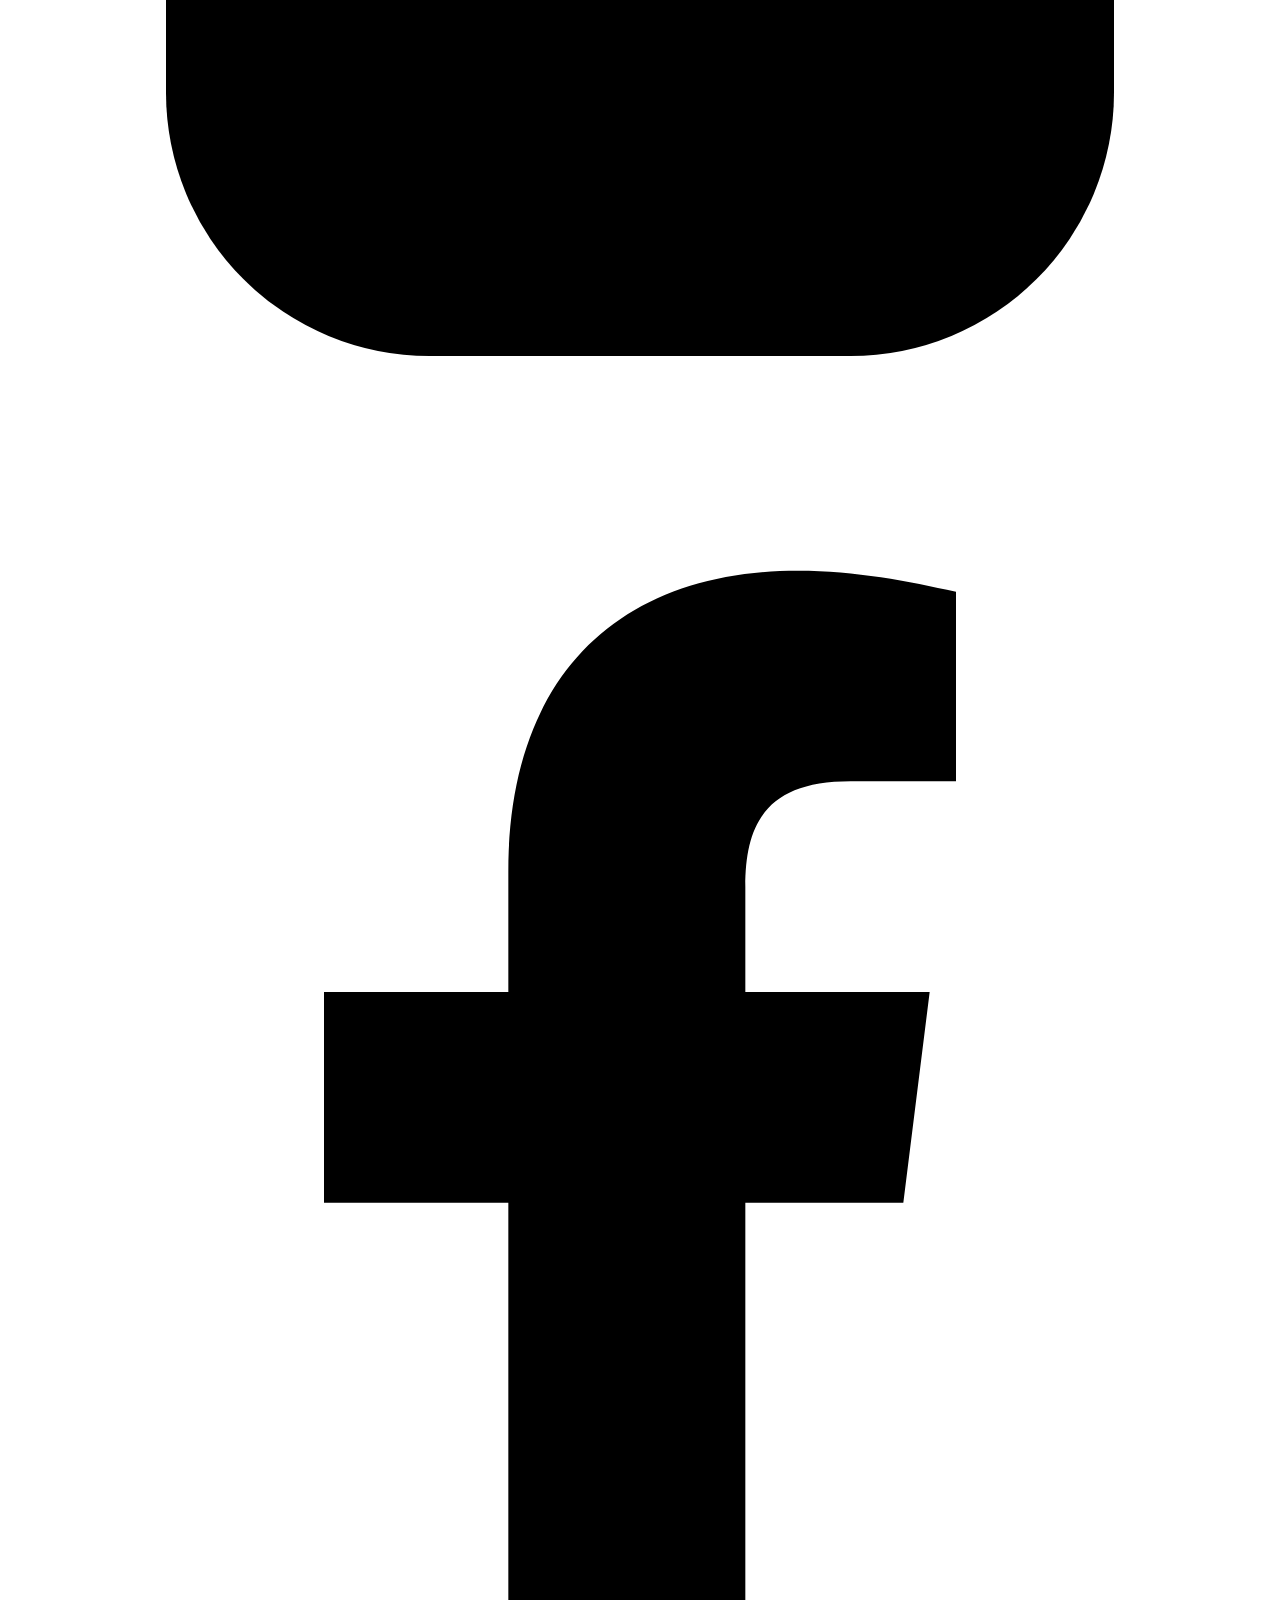
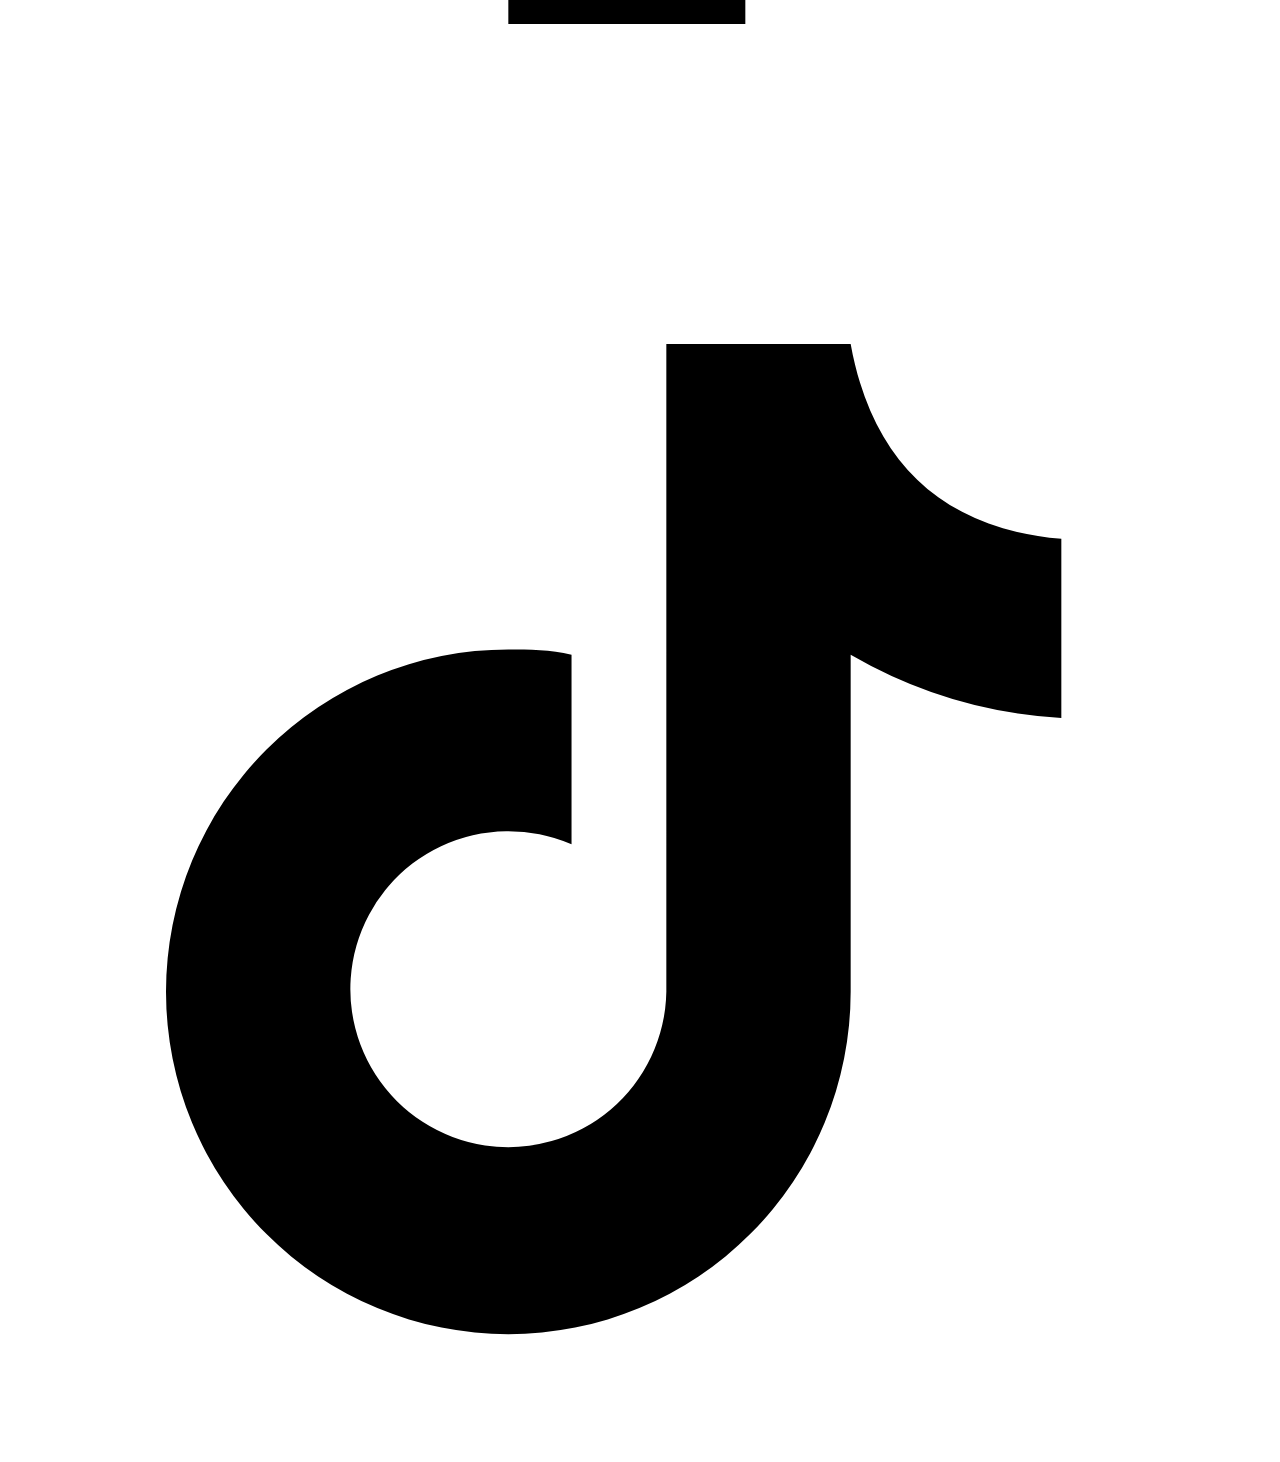
==== commit cf4873b2: "Finish" ====
--- a/lab-a/index.html
+++ b/lab-a/index.html
@@ -82,13 +82,13 @@
 
     <footer class="site-footer bx-shadow" id="contact">
         <section class="footer-contact">
-        <h2>Fruitcake cookie</h2>
-            <address>
-            <a href="https://maps.google.com/?q=12+Coffee+Street,+Krakow,+Poland">Pie chupa chups tootsie roll I love pudding candy</a>
-            </address>
-        <p><a href="tel:+48123456789">Marshmallow jujubes</a></p>
-        <p><a href="mailto:hello@ngetic.cafe">Candy liquorice gummi</a></p>
-        <p>Soufflé dessert powder pie jelly biscuit wafer.</p>
+            <h2>Fruitcake cookie</h2>
+            <ul>
+                <li><address><a href="https://maps.google.com/?q=12+Coffee+Street,+Krakow,+Poland">Pie chupa chups tootsie roll I love pudding candy</a></address></li>
+                <li><a href="tel:+48123456789">Marshmallow jujubes</a></li>
+                <li><a href="mailto:hello@ngetic.cafe">Candy liquorice gummi</a></li>
+                <li>Soufflé dessert powder pie jelly biscuit wafer.</li>
+            </ul>
         </section>
         <section class="footer-navigation">
         <h2>Apple pie fruitcake</h2>
--- a/lab-a/style-1.css
+++ b/lab-a/style-1.css
@@ -51,7 +51,7 @@
   flex-direction: column;
   background: radial-gradient(
     circle at 50% 50%,
-    #4d2f29 0%,
+    #663f32 0%,
     var(--primary-color) 70%
   );
   color: var(--text-color);
@@ -400,6 +400,23 @@
   color: var(--secondary-color);
 }
 
+.footer-contact ul {
+  margin: 0;
+  padding-left: 1.5rem;
+}
+
+.footer-contact li {
+  margin-bottom: 0.65rem;
+  font-family: var(--font-body);
+  font-size: 1rem;
+  line-height: 1.65;
+  color: var(--secondary-color);
+}
+
+.footer-contact address {
+  margin: 0;
+}
+
 .site-footer nav {
   flex-direction: column;
   gap: 0.65rem;
